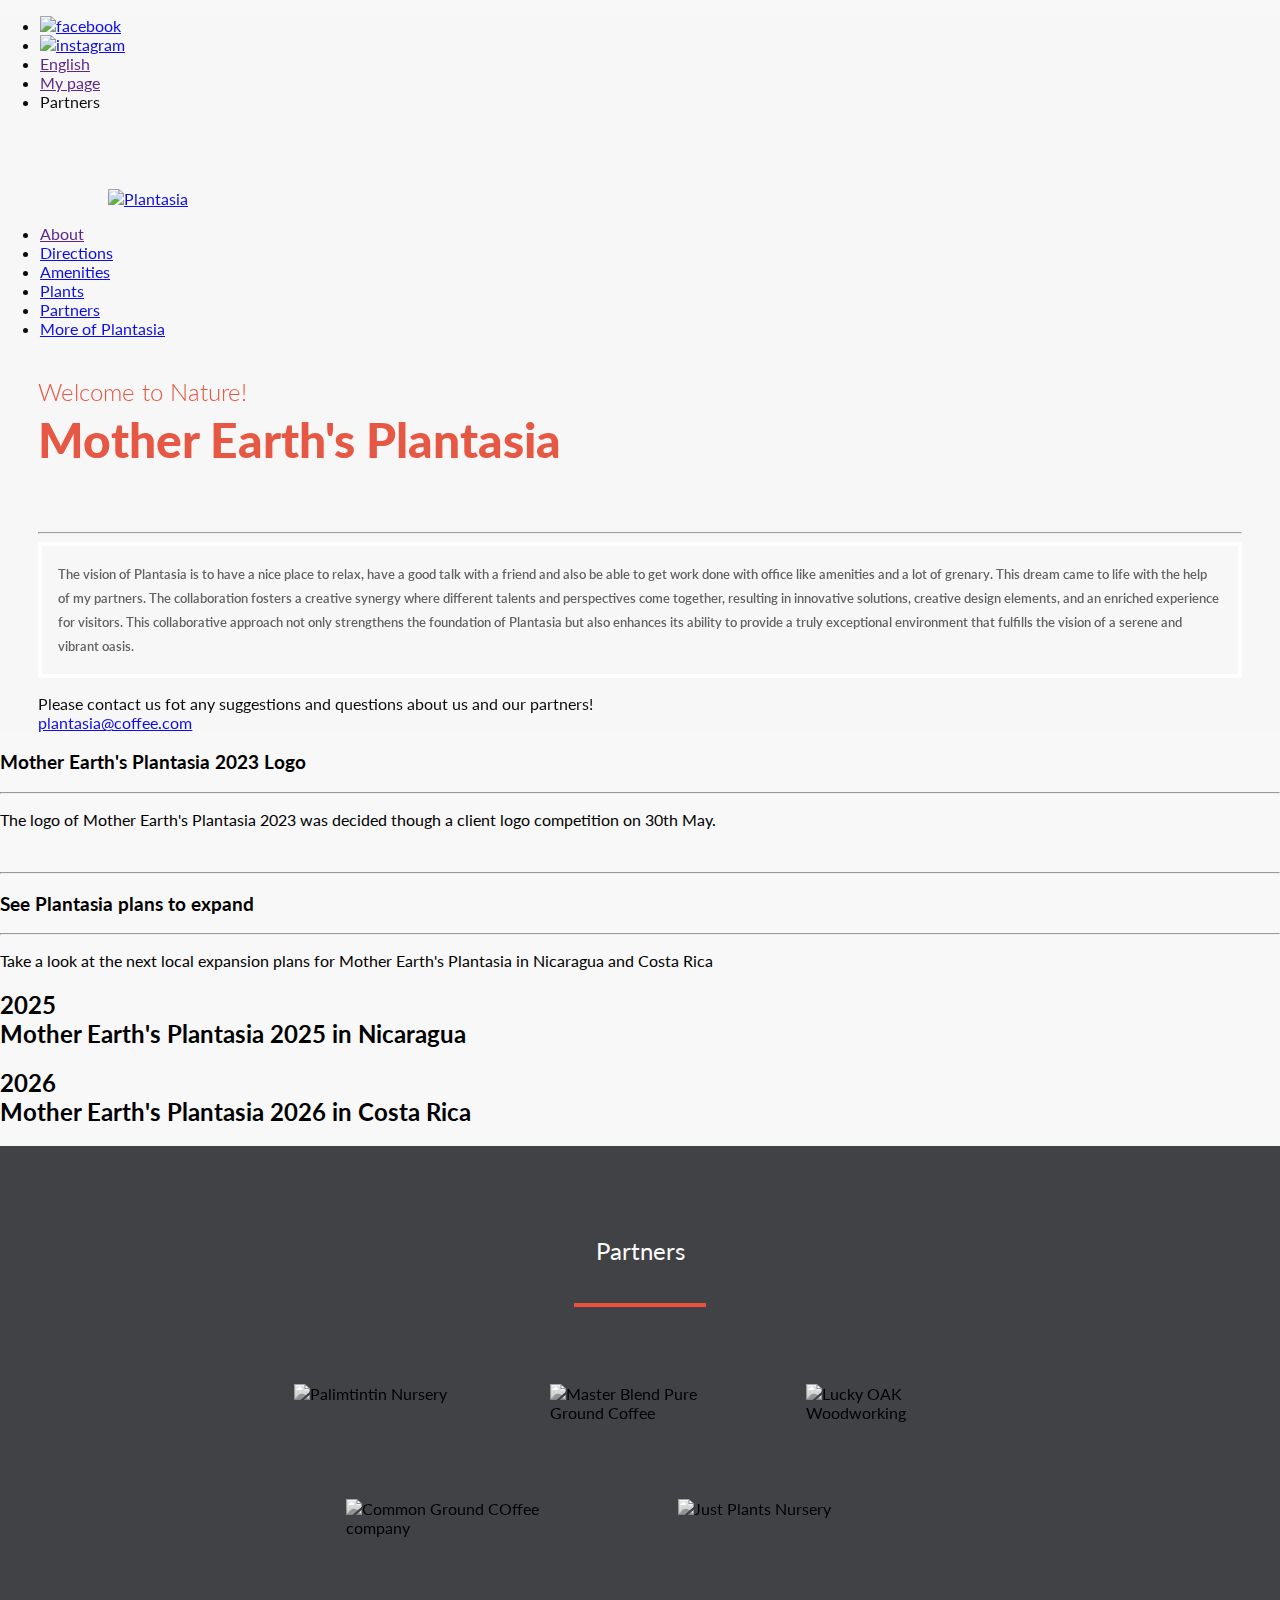
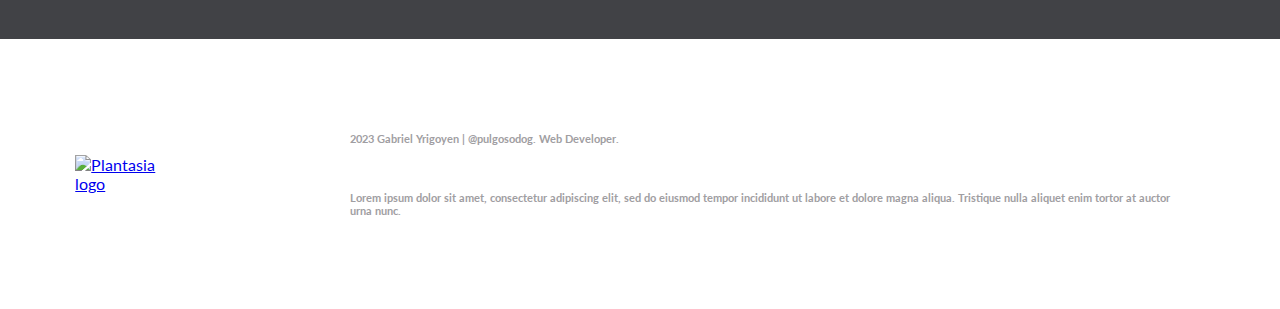
==== html/about.html @ 34fc0af4 "Finish desktop version for index.html" ====
<!DOCTYPE html>
<html lang="en">

<head>
    <meta charset="UTF-8">
    <meta http-equiv="X-UA-Compatible" content="IE=edge">
    <meta name="viewport" content="width=device-width, initial-scale=1.0">
    <link rel="preconnect" href="https://fonts.googleapis.com">
    <link rel="preconnect" href="https://fonts.gstatic.com" crossorigin>
    <link
        href="https://fonts.googleapis.com/css2?family=Lato:ital,wght@0,100;0,300;0,400;0,700;0,900;1,100;1,300;1,400;1,700;1,900&display=swap"
        rel="stylesheet">
    <link rel="stylesheet" href="/about-style.css">
    <title>Mother Earth's Plantasia</title>
</head>

<body>
    <div class="intro-background">
        <header>
            <nav>
                <div class="top">
                    <ul>
                        <li>
                            <a href="https://facebook.com/"><img src="/images/facebook.png" alt="facebook"></a>
                        </li>
                        <li>
                            <a href="https://www.instagram.com/"><img src="/images/instagram.png" alt="instagram"></a>
                        </li>
                        <li>
                            <a href="">English</a>
                        </li>
                        <li>
                            <a href="">My page</a>
                        </li>
                        <li>
                            Partners
                        </li>
                    </ul>
                </div>

                <div class="bottom">
                    <button id="hamburguer-button"></button>
                    <a href="/index.html"><img src="/images/Plantasia-word-logo.png" alt="Plantasia"></a>
                    <ul>
                        <li>
                            <a href="">About</a>
                        </li>
                        <li>
                            <a href="https://goo.gl/maps/cTH3JDJD2aqaHS766">Directions</a>
                        </li>
                        <li>
                            <a href="#amenities">Amenities</a>
                        </li>
                        <li>
                            <a href="#available-plants">Plants</a>
                        </li>
                        <li>
                            <a href="#partners">Partners</a>
                        </li>
                        <li id="about-page">
                            <a href="html/about.html"> More of Plantasia
                            </a>
                        </li>
                    </ul>
                </div>
            </nav>

        </header>
        <section id="intro">
            <div>
                <h1><span>Welcome to Nature!</span><br>
                    Mother Earth's Plantasia</h1>
                <hr>
                <div class="description">
                    <p>
                        The vision of Plantasia is to have a nice place to relax, have a good talk with a friend and
                        also be able to get work done with office like amenities and a lot of grenary. This dream came
                        to life with the help of my partners. <span>The collaboration fosters a creative synergy where
                            different talents and perspectives come together, resulting in innovative solutions,
                            creative design elements, and an enriched experience for visitors. This collaborative
                            approach not only strengthens the foundation of Plantasia but also enhances its ability to
                            provide a truly exceptional environment that fulfills the vision of a serene and vibrant
                            oasis. </span>
                    </p>
                </div>
                <p class="contact">
                    Please contact us fot any suggestions and questions about us and our partners!
                    <br>
                    <a href="mailto:plantasia@coffee.com">plantasia@coffee.com</a>
                </p>
            </div>

        </section>
    </div>
    <section id="logo">
        <h3> Mother Earth's Plantasia 2023 Logo</h3>
        <hr>
        <p>
            The logo of Mother Earth's Plantasia 2023 was decided though a client logo competition on 30th May.
        </p>
        <div>
            <img src="/images/Plantasia-logo-inner-background.png" alt="">
        </div>
    </section>
    <hr id="logo-plans-hr">
    <section id="plans">
        <h3> See Plantasia plans to expand</h3>
        <hr>
        <p class="below">
            Take a look at the next local expansion plans for Mother Earth's Plantasia in Nicaragua and Costa Rica
        </p>
        <div id="country-container">
            <div id="nicaragua">
                <h2>2025
                    <br>
                    <span>Mother Earth's Plantasia 2025 in Nicaragua</span>
                </h2>
            </div>
            <div id="costa-rica">
                <h2>2026
                    <br>
                    <span>Mother Earth's Plantasia 2026 in Costa Rica</span>
                </h2>
            </div>
        </div>
    </section>
    <section id="partners">
        <h3>Partners</h3>
        <hr>
        <div id="partners-container">
            <div class="row">
                <img src="/images/Partner-1.png" alt="Palimtintin Nursery">
                <img src="/images/Partner-2.png" alt="Master Blend Pure Ground Coffee">
                <img src="/images/partner-3.png" alt="Lucky OAK Woodworking">
            </div>
            <div class="row">
                <img src="/images/partner-4.png" alt="Common Ground COffee company">
                <img src="/images/Partner-5.png" alt="Just Plants Nursery">
            </div>
        </div>
    </section>

    <section id="footer">
        <a href="/index.html"><img src="/images/Plantasia-word-logo.png" alt="Plantasia logo"></a>
        <div>
            <p>2023 Gabriel Yrigoyen | @pulgosodog.
                Web Developer.
            </p>
            <p class="bottom">
                Lorem ipsum dolor sit amet, consectetur adipiscing elit, sed do eiusmod tempor incididunt ut labore
                et
                dolore magna aliqua. Tristique nulla aliquet enim tortor at auctor urna nunc.
            </p>
        </div>
    </section>
    <script src="/app.js"></script>
</body>

</html>
---- about-style.css ----
body {
  background-color: #f8f8f8;
  font-family: "Lato", sans-serif;
  margin: 0;
  background-image: url(images/plants-background.jpg);
  background-position: center;
  background-repeat: no-repeat;
  background-size: cover;
}

button {
  background: none;
  color: inherit;
  border: none;
  padding: 0;
  font: inherit;
  cursor: pointer;
  outline: inherit;
}

div.intro-background {
  background-color: #f7f7f7;
  opacity: 0.95;
}
div.intro-background header #hamburguer-button {
  background-image: url(images/menu.png);
  background-position: center;
  background-repeat: no-repeat;
  background-size: cover;
  width: 2.5rem;
  height: 2.5rem;
  margin-left: 5vw;
  margin-top: 3vw;
}
div.intro-background section#intro div {
  margin: 0 3vw;
}
div.intro-background section#intro div h1 {
  margin: 0 0 5vw;
  color: #ee523c;
  font-weight: 900;
  font-size: 3rem;
  mix-blend-mode: multiply;
}
div.intro-background section#intro div h1 span {
  font-size: 1.5rem;
  font-weight: 300;
}
div.intro-background section#intro div div.description {
  margin: 0;
  border: 4px white solid;
  background-color: #f7f7f7;
}
div.intro-background section#intro div div.description p {
  font-size: 0.8rem;
  font-weight: 600;
  color: #5a5a5a;
  margin: 1rem;
  line-height: 1.5rem;
}
div.intro-background section#intro div h2 {
  text-align: center;
  font-size: 1.5rem;
  color: #5a5a5a;
  font-weight: 900;
  padding: 4vw 0 0;
  margin: 0;
}
div.intro-background section#intro div h4 {
  color: #5a5a5a;
  margin: 0;
  text-align: center;
  padding-bottom: 13vw;
}

section#amenities {
  display: flex;
  flex-direction: column;
  align-items: center;
  background-color: #272a31;
  background-image: url(images/cross.png);
  background-size: 8vw;
  background-repeat: repeat;
}
section#amenities h3 {
  font-size: 1.5rem;
  font-weight: 400;
  padding-top: 9vw;
  color: white;
  margin: 0;
}
section#amenities hr {
  border-top: 0;
  border: 0.2vw solid #ee523c;
  width: 10vw;
  margin: 3vw 0 8vw;
}
section#amenities div.card-container {
  display: flex;
  flex-direction: column;
  gap: 2vw;
}
section#amenities div.card-container div.amenities-card {
  width: 92vw;
  background-color: rgba(128, 128, 128, 0.3);
  display: flex;
  justify-content: space-around;
  align-items: center;
  margin: 0 3vw;
}
section#amenities div.card-container div.amenities-card img {
  width: 12%;
  height: 12%;
  padding: 4.5%;
}
section#amenities div.card-container div.amenities-card h4 {
  font-weight: 700;
  width: 20%;
  color: #ee523c;
  padding: 0 2.5%;
}
section#amenities div.card-container div.amenities-card p {
  width: 50%;
  font-size: 0.8rem;
  font-weight: 300;
  color: #fff;
  padding-right: 5%;
}
section#amenities button {
  margin: 10% 0;
  width: 70vw;
  height: 15vw;
  background-color: #ee523c;
  color: white;
}
section#amenities button a {
  color: inherit;
  text-decoration: none;
}

section#available-plants {
  display: flex;
  flex-direction: column;
  align-items: center;
  background-color: white;
  text-align: center;
  padding-bottom: 10vw;
}
section#available-plants h3 {
  font-size: 1.5rem;
  font-weight: 400;
  padding-top: 9vw;
  color: #272a31;
  margin: 0;
}
section#available-plants hr {
  border-top: 0;
  border: 0.2vw solid #ee523c;
  width: 10vw;
  margin: 3vw 0 8vw;
}
section#available-plants div#plant-grid {
  display: grid;
  grid-template-columns: 1fr;
  gap: 5vw;
}
section#available-plants div#plant-grid .plant-card {
  display: flex;
  align-items: top;
  margin: 0 3vw;
  gap: 10%;
}
section#available-plants div#plant-grid .plant-card div.image-corner {
  background-image: url(images/image-corner.png);
  background-position: top left;
  background-size: 70%;
  background-repeat: no-repeat;
  width: 20%;
  height: auto;
}
section#available-plants div#plant-grid .plant-card div.image-corner img {
  padding: 20% 0 0 20%;
  width: 100%;
  border-radius: 1vw;
}
section#available-plants div#plant-grid .plant-card div.plant-card-text {
  margin-top: 1%;
  width: 65%;
  display: flex;
  flex-direction: column;
  align-items: flex-start;
}
section#available-plants div#plant-grid .plant-card div.plant-card-text h4 {
  margin: 0;
  color: #272a31;
}
section#available-plants div#plant-grid .plant-card div.plant-card-text p {
  color: #272a31;
  text-align: left;
  font-size: 0.65rem;
  font-weight: 700;
  margin: 2% 0;
}
section#available-plants div#plant-grid .plant-card div.plant-card-text hr {
  border-top: 0;
  border: 0.2vw solid #e3e3e3;
  width: 5vw;
  margin: 2% 0;
}
section#available-plants div#plant-grid .plant-card div.plant-card-text p.growing {
  color: #ee523c;
}
section#available-plants div#plant-grid .plant-card div.plant-card-text p.growing span {
  font-weight: 900;
}

section#partners {
  display: flex;
  flex-direction: column;
  align-items: center;
  padding-bottom: 5vw;
  background-color: #414246;
}
section#partners h3 {
  font-size: 1.5rem;
  font-weight: 400;
  padding-top: 7vw;
  color: #FCFCFA;
  margin: 0;
}
section#partners hr {
  border-top: 0;
  border: 0.2vw solid #ee523c;
  width: 10vw;
  margin: 3vw 0 3vw;
}
section#partners div#partners-container {
  display: flex;
  flex-direction: column;
}
section#partners div#partners-container div.row {
  display: flex;
  justify-content: center;
}
section#partners div#partners-container div.row img {
  filter: grayscale(100%);
  width: 20vw;
  height: auto;
  padding: 5%;
}

section#footer {
  display: flex;
  justify-content: space-around;
  align-items: center;
  background-color: white;
  padding: 5vw 0;
}
section#footer img {
  width: 40%;
  height: auto;
  padding: 2%;
}
section#footer p {
  padding: 2%;
  font-size: 0.7rem;
  color: #9f9ea2;
  font-weight: 700;
}/*# sourceMappingURL=style.css.map */
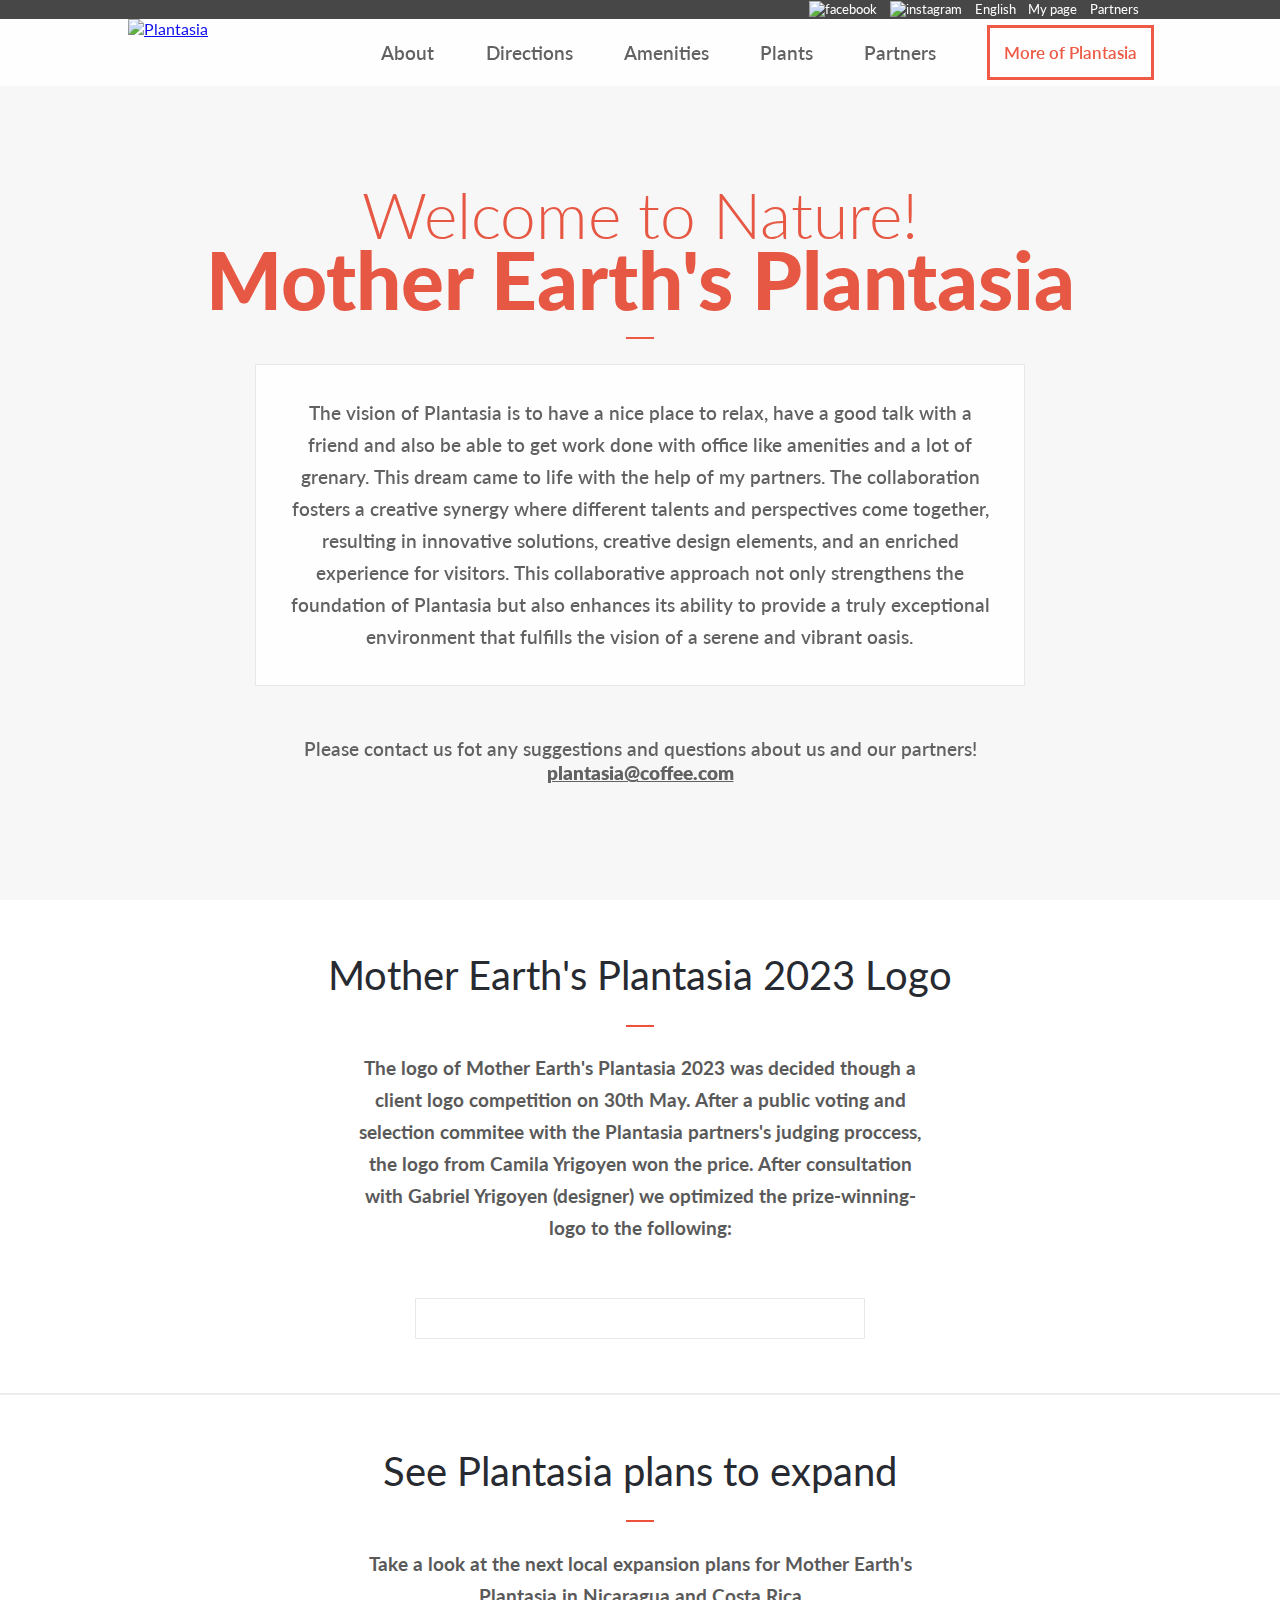
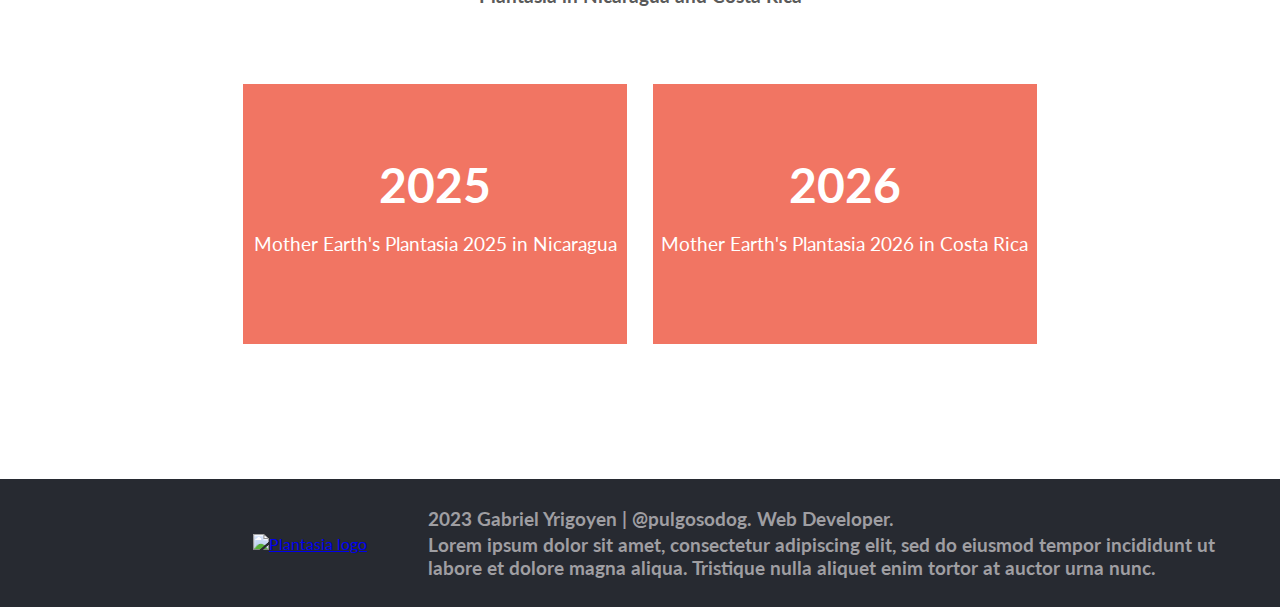
==== commit f6288852: "Finish media queries for desktop in about.html page" ====
--- a/html/about.html
+++ b/html/about.html
@@ -97,6 +97,7 @@
         <hr>
         <p>
             The logo of Mother Earth's Plantasia 2023 was decided though a client logo competition on 30th May.
+        <span>After a public voting and selection commitee with the Plantasia partners's judging proccess, the logo from Camila Yrigoyen won the price. After consultation with Gabriel Yrigoyen (designer) we optimized the prize-winning-logo to the following:</span>
         </p>
         <div>
             <img src="/images/Plantasia-logo-inner-background.png" alt="">
--- a/about-style.css
+++ b/about-style.css
@@ -2,10 +2,6 @@
   background-color: #f8f8f8;
   font-family: "Lato", sans-serif;
   margin: 0;
-  background-image: url(images/plants-background.jpg);
-  background-position: center;
-  background-repeat: no-repeat;
-  background-size: cover;
 }
 
 button {
@@ -20,9 +16,8 @@
 
 div.intro-background {
   background-color: #f7f7f7;
-  opacity: 0.95;
-}
-div.intro-background header #hamburguer-button {
+}
+div.intro-background nav #hamburguer-button {
   background-image: url(images/menu.png);
   background-position: center;
   background-repeat: no-repeat;
@@ -32,6 +27,19 @@
   margin-left: 5vw;
   margin-top: 3vw;
 }
+div.intro-background nav img {
+  visibility: hidden;
+  position: absolute;
+  width: 0;
+  height: 0;
+}
+div.intro-background nav ul {
+  visibility: hidden;
+  position: absolute;
+}
+div.intro-background section#intro {
+  text-align: center;
+}
 div.intro-background section#intro div {
   margin: 0 3vw;
 }
@@ -46,10 +54,16 @@
   font-size: 1.5rem;
   font-weight: 300;
 }
+div.intro-background section#intro div hr {
+  visibility: hidden;
+  position: absolute;
+  height: 0;
+  width: 0;
+}
 div.intro-background section#intro div div.description {
   margin: 0;
-  border: 4px white solid;
-  background-color: #f7f7f7;
+  border: 1px #e8e8e8 solid;
+  background-color: white;
 }
 div.intro-background section#intro div div.description p {
   font-size: 0.8rem;
@@ -58,87 +72,23 @@
   margin: 1rem;
   line-height: 1.5rem;
 }
-div.intro-background section#intro div h2 {
-  text-align: center;
-  font-size: 1.5rem;
+div.intro-background section#intro div div.description p span {
+  font-size: 0;
+}
+div.intro-background section#intro div p.contact {
+  font-size: 0.8rem;
+  font-weight: 600;
   color: #5a5a5a;
-  font-weight: 900;
-  padding: 4vw 0 0;
-  margin: 0;
-}
-div.intro-background section#intro div h4 {
-  color: #5a5a5a;
-  margin: 0;
-  text-align: center;
-  padding-bottom: 13vw;
-}
-
-section#amenities {
-  display: flex;
-  flex-direction: column;
-  align-items: center;
-  background-color: #272a31;
-  background-image: url(images/cross.png);
-  background-size: 8vw;
-  background-repeat: repeat;
-}
-section#amenities h3 {
-  font-size: 1.5rem;
-  font-weight: 400;
-  padding-top: 9vw;
-  color: white;
-  margin: 0;
-}
-section#amenities hr {
-  border-top: 0;
-  border: 0.2vw solid #ee523c;
-  width: 10vw;
-  margin: 3vw 0 8vw;
-}
-section#amenities div.card-container {
-  display: flex;
-  flex-direction: column;
-  gap: 2vw;
-}
-section#amenities div.card-container div.amenities-card {
-  width: 92vw;
-  background-color: rgba(128, 128, 128, 0.3);
-  display: flex;
-  justify-content: space-around;
-  align-items: center;
-  margin: 0 3vw;
-}
-section#amenities div.card-container div.amenities-card img {
-  width: 12%;
-  height: 12%;
-  padding: 4.5%;
-}
-section#amenities div.card-container div.amenities-card h4 {
-  font-weight: 700;
-  width: 20%;
-  color: #ee523c;
-  padding: 0 2.5%;
-}
-section#amenities div.card-container div.amenities-card p {
-  width: 50%;
-  font-size: 0.8rem;
-  font-weight: 300;
-  color: #fff;
-  padding-right: 5%;
-}
-section#amenities button {
-  margin: 10% 0;
-  width: 70vw;
-  height: 15vw;
-  background-color: #ee523c;
-  color: white;
-}
-section#amenities button a {
+  line-height: 1.5rem;
+  margin: 0;
+  padding: 8vw;
+}
+div.intro-background section#intro div p.contact a {
   color: inherit;
-  text-decoration: none;
-}
-
-section#available-plants {
+  font-weight: 800;
+}
+
+section#logo {
   display: flex;
   flex-direction: column;
   align-items: center;
@@ -146,72 +96,102 @@
   text-align: center;
   padding-bottom: 10vw;
 }
-section#available-plants h3 {
-  font-size: 1.5rem;
-  font-weight: 400;
+section#logo h3 {
+  width: 70vw;
+  font-size: 1.3rem;
+  font-weight: 700;
   padding-top: 9vw;
   color: #272a31;
   margin: 0;
 }
-section#available-plants hr {
+section#logo hr {
   border-top: 0;
-  border: 0.2vw solid #ee523c;
-  width: 10vw;
-  margin: 3vw 0 8vw;
-}
-section#available-plants div#plant-grid {
-  display: grid;
-  grid-template-columns: 1fr;
-  gap: 5vw;
-}
-section#available-plants div#plant-grid .plant-card {
-  display: flex;
-  align-items: top;
-  margin: 0 3vw;
-  gap: 10%;
-}
-section#available-plants div#plant-grid .plant-card div.image-corner {
-  background-image: url(images/image-corner.png);
-  background-position: top left;
-  background-size: 70%;
-  background-repeat: no-repeat;
-  width: 20%;
+  border: 0.2vw solid #FFAEA6;
+  width: 5vw;
+  margin: 3vw 0;
+}
+section#logo p {
+  font-size: 0.8rem;
+  font-weight: 700;
+  color: #5a5a5a;
+  line-height: 1.5rem;
+  margin: 0;
+  padding: 0 8vw 8vw;
+}
+section#logo p span {
+  font-size: 0;
+}
+section#logo div {
+  width: 85vw;
+  margin: 0;
+  border: 1px #e8e8e8 solid;
+  background-color: white;
+}
+section#logo div img {
+  width: 35vw;
   height: auto;
 }
-section#available-plants div#plant-grid .plant-card div.image-corner img {
-  padding: 20% 0 0 20%;
-  width: 100%;
-  border-radius: 1vw;
-}
-section#available-plants div#plant-grid .plant-card div.plant-card-text {
-  margin-top: 1%;
-  width: 65%;
+
+hr#logo-plans-hr {
+  margin: 0;
+  border: 1px solid #ececec;
+}
+
+section#plans {
   display: flex;
   flex-direction: column;
-  align-items: flex-start;
-}
-section#available-plants div#plant-grid .plant-card div.plant-card-text h4 {
-  margin: 0;
+  align-items: center;
+  background-color: white;
+  text-align: center;
+  padding-bottom: 10vw;
+}
+section#plans h3 {
+  width: 75vw;
+  font-size: 1.3rem;
+  font-weight: 700;
+  padding-top: 9vw;
   color: #272a31;
-}
-section#available-plants div#plant-grid .plant-card div.plant-card-text p {
-  color: #272a31;
-  text-align: left;
-  font-size: 0.65rem;
+  margin: 0;
+}
+section#plans hr {
+  border-top: 0;
+  border: 0.2vw solid #ffaea6;
+  width: 5vw;
+  margin: 3vw 0;
+}
+section#plans p.below {
+  font-size: 0.8rem;
   font-weight: 700;
-  margin: 2% 0;
-}
-section#available-plants div#plant-grid .plant-card div.plant-card-text hr {
-  border-top: 0;
-  border: 0.2vw solid #e3e3e3;
-  width: 5vw;
-  margin: 2% 0;
-}
-section#available-plants div#plant-grid .plant-card div.plant-card-text p.growing {
-  color: #ee523c;
-}
-section#available-plants div#plant-grid .plant-card div.plant-card-text p.growing span {
-  font-weight: 900;
+  color: #5a5a5a;
+  line-height: 1.5rem;
+  margin: 0;
+  padding: 0 8vw 8vw;
+}
+section#plans div#country-container {
+  display: flex;
+  flex-direction: column;
+  color: white;
+  gap: 3vw;
+}
+section#plans div#country-container h2 {
+  background-color: rgba(238, 82, 60, 0.8);
+  margin: 0;
+  width: 82vw;
+  padding: 15vw 0;
+}
+section#plans div#country-container h2 span {
+  font-size: 0.8rem;
+  font-weight: 400;
+}
+section#plans div#country-container div#nicaragua {
+  background-image: url(/images/Nicaragua.JPG);
+  background-size: cover;
+  background-position: bottom;
+}
+section#plans div#country-container div#costa-rica {
+  background-image: url(/images/Costa\ Rica.JPG);
+  background-size: cover;
+  background-position: center;
 }
 
 section#partners {
@@ -251,19 +231,316 @@
 
 section#footer {
   display: flex;
-  justify-content: space-around;
+  justify-content: center;
   align-items: center;
   background-color: white;
-  padding: 5vw 0;
-}
-section#footer img {
-  width: 40%;
+  padding: 5vw 5vw;
+}
+section#footer a {
+  text-align: center;
+}
+section#footer a img {
+  width: 75%;
   height: auto;
-  padding: 2%;
-}
-section#footer p {
+}
+section#footer div p {
   padding: 2%;
   font-size: 0.7rem;
   color: #9f9ea2;
   font-weight: 700;
-}/*# sourceMappingURL=style.css.map */+  max-width: 34ch;
+}
+section#footer div p.bottom {
+  visibility: hidden;
+  position: absolute;
+  font-size: 0;
+}
+
+@media (min-width: 768px) {
+  div.intro-background {
+    background-color: #f7f7f7;
+    opacity: 0.95;
+    height: 100vh;
+  }
+  div.intro-background header {
+    opacity: 1;
+    background-color: white;
+  }
+  div.intro-background header nav {
+    display: flex;
+    flex-direction: column;
+    justify-content: space-between;
+  }
+  div.intro-background header nav div.top {
+    padding: 0 10.5%;
+    justify-content: flex-end;
+    background-color: #3e3e3e;
+  }
+  div.intro-background header nav div.top ul {
+    visibility: visible;
+    position: static;
+    padding: 0.1vw 0;
+  }
+  div.intro-background header nav div.top ul li {
+    font-size: 0.8rem;
+    font-weight: 400;
+    color: white;
+    margin: 0 0.5vw;
+  }
+  div.intro-background header nav div.top ul li a img {
+    visibility: visible;
+    position: static;
+    height: 1.2rem;
+    width: auto;
+  }
+  div.intro-background header nav div {
+    display: flex;
+    justify-content: space-between;
+    padding: 0 10%;
+  }
+  div.intro-background header nav div #hamburguer-button {
+    visibility: hidden;
+    position: absolute;
+  }
+  div.intro-background header nav div img {
+    visibility: visible;
+    position: static;
+    height: 90%;
+    width: auto;
+  }
+  div.intro-background header nav div ul {
+    visibility: visible;
+    position: static;
+    list-style: none;
+    display: flex;
+    flex-wrap: wrap;
+    align-items: center;
+    justify-content: flex-start;
+    flex-direction: row;
+    margin: 0;
+  }
+  div.intro-background header nav div ul li {
+    font-size: 1.2rem;
+    font-weight: 600;
+    color: #5a5a5a;
+    margin: 0.5vw 2vw;
+  }
+  div.intro-background header nav div ul li a {
+    color: inherit;
+    text-decoration: none;
+  }
+  div.intro-background header nav div ul li#about-page {
+    display: flex;
+    align-items: center;
+  }
+  div.intro-background header nav div ul li#about-page a {
+    padding: 10%;
+    white-space: nowrap;
+    border: 3px solid #ee523c;
+    height: 100%;
+    width: 100%;
+    color: #ee523c;
+    font-size: 90%;
+  }
+  div.intro-background section#intro {
+    display: flex;
+    flex-direction: column;
+    align-items: center;
+  }
+  div.intro-background section#intro div {
+    display: flex;
+    flex-direction: column;
+    align-items: center;
+  }
+  div.intro-background section#intro div h1 {
+    padding-top: 10vh;
+    margin: 0 0 1vw;
+    font-size: 5rem;
+    line-height: 4rem;
+    margin: 0;
+  }
+  div.intro-background section#intro div h1 span {
+    font-size: 4rem;
+    font-weight: 300;
+  }
+  div.intro-background section#intro div hr {
+    visibility: visible;
+    position: static;
+    border-top: 0;
+    border: 1px solid #ee523c;
+    width: 2vw;
+    margin: 2vw 0 2vw;
+  }
+  div.intro-background section#intro div div.description {
+    width: 60vw;
+  }
+  div.intro-background section#intro div div.description p {
+    font-size: 1.2rem;
+    margin: 2rem;
+    line-height: 2rem;
+  }
+  div.intro-background section#intro div div.description p span {
+    font-size: inherit;
+  }
+  div.intro-background section#intro div p.contact {
+    padding: 4vw 0 0;
+    font-size: 1.2rem;
+  }
+  section#logo {
+    padding: 0;
+  }
+  section#logo h3 {
+    font-size: 2.5rem;
+    font-weight: 400;
+    padding-top: 4vw;
+  }
+  section#logo hr {
+    border-top: 0;
+    border: 1px solid #ee523c;
+    width: 2vw;
+    margin: 2vw 0 2vw;
+  }
+  section#logo p {
+    width: 45vw;
+    padding: 0;
+    margin: 0;
+    font-size: 1.2rem;
+    line-height: 2rem;
+  }
+  section#logo p span {
+    font-size: inherit;
+  }
+  section#logo div {
+    margin: 6vh 0;
+    width: 35vw;
+  }
+  section#logo div img {
+    padding: 2vh 0;
+    height: 25vh;
+    width: auto;
+  }
+  section#plans {
+    padding: 0;
+  }
+  section#plans h3 {
+    font-size: 2.5rem;
+    font-weight: 400;
+    padding-top: 4vw;
+  }
+  section#plans hr {
+    visibility: visible;
+    position: static;
+    border-top: 0;
+    border: 1px solid #ee523c;
+    width: 2vw;
+    margin: 2vw 0 2vw;
+  }
+  section#plans p.below {
+    width: 45vw;
+    padding: 0;
+    margin: 0;
+    font-size: 1.2rem;
+    line-height: 2rem;
+  }
+  section#plans div#country-container {
+    padding: 8vh 0 15vh;
+    flex-direction: row;
+    gap: 2vw;
+  }
+  section#plans div#country-container div h2 {
+    font-size: 3rem;
+    width: 30vw;
+    padding: 6vw 0;
+    line-height: 3rem;
+  }
+  section#plans div#country-container div h2 span {
+    font-size: 1.2rem;
+  }
+  section#partners {
+    visibility: hidden;
+    position: static;
+    width: 0;
+    height: 0;
+    font-size: 0;
+    padding: 0;
+    margin: 0;
+  }
+  section#partners h3 {
+    visibility: hidden;
+    position: static;
+    width: 0;
+    height: 0;
+    font-size: 0;
+    padding: 0;
+    margin: 0;
+  }
+  section#partners hr {
+    visibility: hidden;
+    position: static;
+    width: 0;
+    height: 0;
+    font-size: 0;
+    padding: 0;
+    margin: 0;
+  }
+  section#partners div#partners-container {
+    visibility: hidden;
+    position: static;
+    width: 0;
+    height: 0;
+    font-size: 0;
+    padding: 0;
+    margin: 0;
+  }
+  section#partners div#partners-container div.row {
+    visibility: hidden;
+    position: static;
+    width: 0;
+    height: 0;
+    font-size: 0;
+    padding: 0;
+    margin: 0;
+  }
+  section#partners div#partners-container div.row img {
+    visibility: hidden;
+    position: static;
+    width: 0;
+    height: 0;
+    font-size: 0;
+    padding: 0;
+    margin: 0;
+  }
+  section#footer {
+    justify-content: flex-start;
+    padding: 2vw 0;
+    background-color: #272a31;
+  }
+  section#footer a {
+    padding-left: 15vw;
+    width: 40vw;
+    height: auto;
+  }
+  section#footer a img {
+    padding: 0;
+  }
+  section#footer div {
+    display: flex;
+    flex-direction: column;
+    padding-right: 5vw;
+  }
+  section#footer div p {
+    padding: 0;
+    margin: 0.2vh 15vw 0 0;
+    font-size: 1.2rem;
+    color: #9f9ea2;
+    font-weight: 700;
+    max-width: 100%;
+  }
+  section#footer div p.bottom {
+    padding: 0.2vh 0;
+    visibility: visible;
+    position: static;
+    font-size: 1.2rem;
+    width: 100%;
+  }
+}/*# sourceMappingURL=about-style.css.map */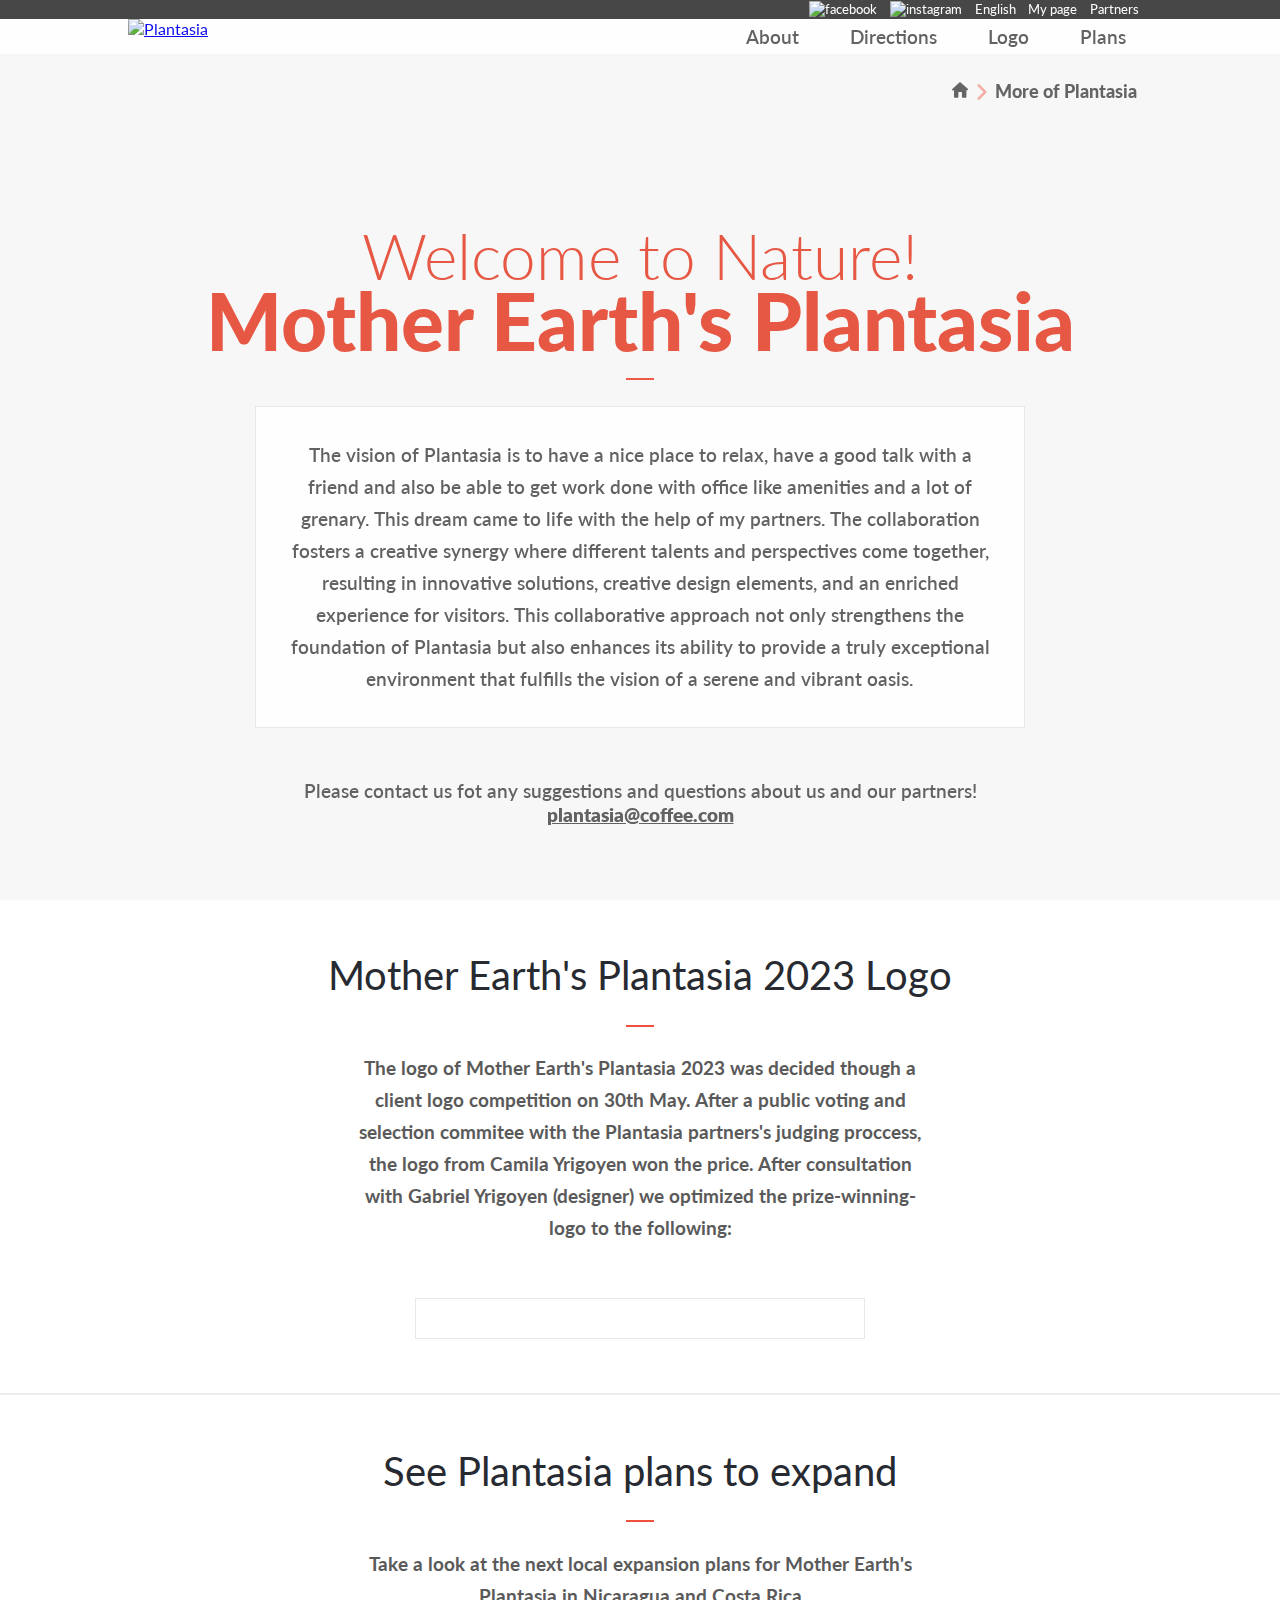
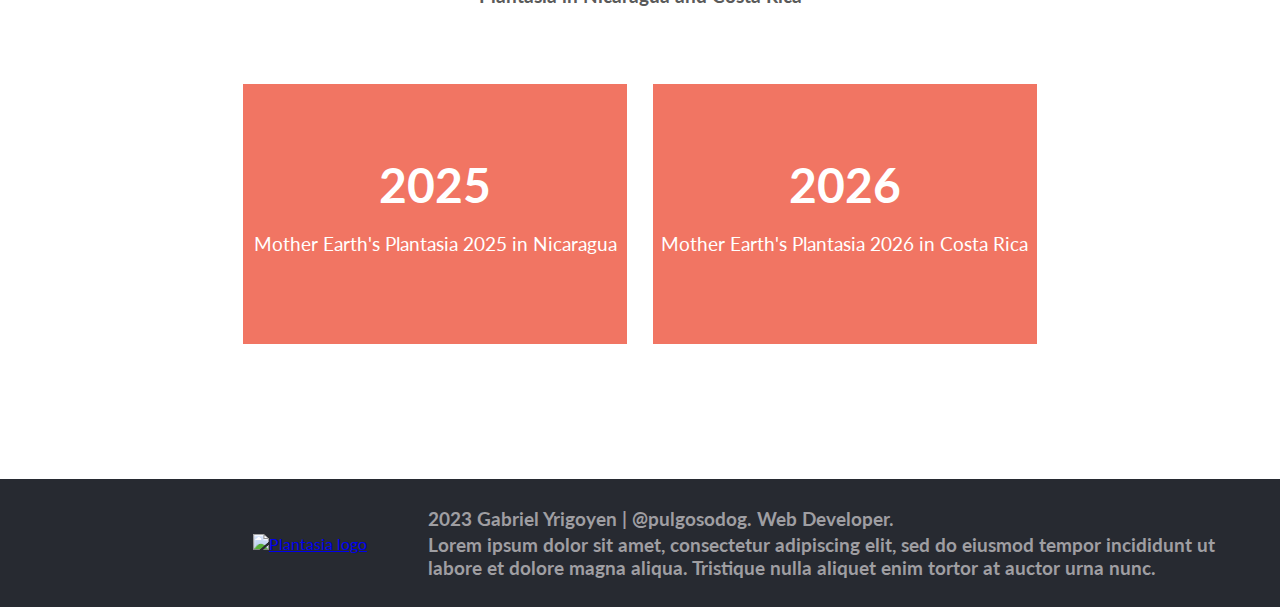
==== commit 7c3e48af: "Added a page guide to the about.html on the intro section" ====
--- a/html/about.html
+++ b/html/about.html
@@ -43,23 +43,16 @@
                     <a href="/index.html"><img src="/images/Plantasia-word-logo.png" alt="Plantasia"></a>
                     <ul>
                         <li>
-                            <a href="">About</a>
+                            <a href="#intro">About</a>
                         </li>
                         <li>
                             <a href="https://goo.gl/maps/cTH3JDJD2aqaHS766">Directions</a>
                         </li>
                         <li>
-                            <a href="#amenities">Amenities</a>
+                            <a href="#logo">Logo</a>
                         </li>
                         <li>
-                            <a href="#available-plants">Plants</a>
-                        </li>
-                        <li>
-                            <a href="#partners">Partners</a>
-                        </li>
-                        <li id="about-page">
-                            <a href="html/about.html"> More of Plantasia
-                            </a>
+                            <a href="#available-plants">Plans</a>
                         </li>
                     </ul>
                 </div>
@@ -67,6 +60,17 @@
 
         </header>
         <section id="intro">
+            <ul>
+                <li>
+                    <a href="/index.html"><img src="/images/house-icon.png" alt="house"></a>
+                </li>
+                <li>
+                    <img src="/images/right-arrow.png" alt="arrow pointing right">
+                </li>
+                <li>
+                    <p>More of Plantasia</p>
+                </li>
+            </ul>
             <div>
                 <h1><span>Welcome to Nature!</span><br>
                     Mother Earth's Plantasia</h1>
@@ -97,7 +101,9 @@
         <hr>
         <p>
             The logo of Mother Earth's Plantasia 2023 was decided though a client logo competition on 30th May.
-        <span>After a public voting and selection commitee with the Plantasia partners's judging proccess, the logo from Camila Yrigoyen won the price. After consultation with Gabriel Yrigoyen (designer) we optimized the prize-winning-logo to the following:</span>
+            <span>After a public voting and selection commitee with the Plantasia partners's judging proccess, the logo
+                from Camila Yrigoyen won the price. After consultation with Gabriel Yrigoyen (designer) we optimized the
+                prize-winning-logo to the following:</span>
         </p>
         <div>
             <img src="/images/Plantasia-logo-inner-background.png" alt="">
--- a/about-style.css
+++ b/about-style.css
@@ -347,6 +347,33 @@
     flex-direction: column;
     align-items: center;
   }
+  div.intro-background section#intro ul {
+    align-self: end;
+    display: flex;
+    flex-direction: row;
+    justify-content: flex-end;
+    align-items: center;
+    list-style: none;
+    padding: 0.1vw 11vw 0 0;
+  }
+  div.intro-background section#intro ul li {
+    display: flex;
+    flex-direction: row;
+    justify-content: flex-end;
+    margin: 5% 0.2vw;
+  }
+  div.intro-background section#intro ul li img {
+    height: 1rem;
+    width: auto;
+  }
+  div.intro-background section#intro ul li p {
+    margin: 0;
+    padding: 0;
+    font-size: 1.1rem;
+    font-weight: 900;
+    color: #5d5d5d;
+    white-space: nowrap;
+  }
   div.intro-background section#intro div {
     display: flex;
     flex-direction: column;
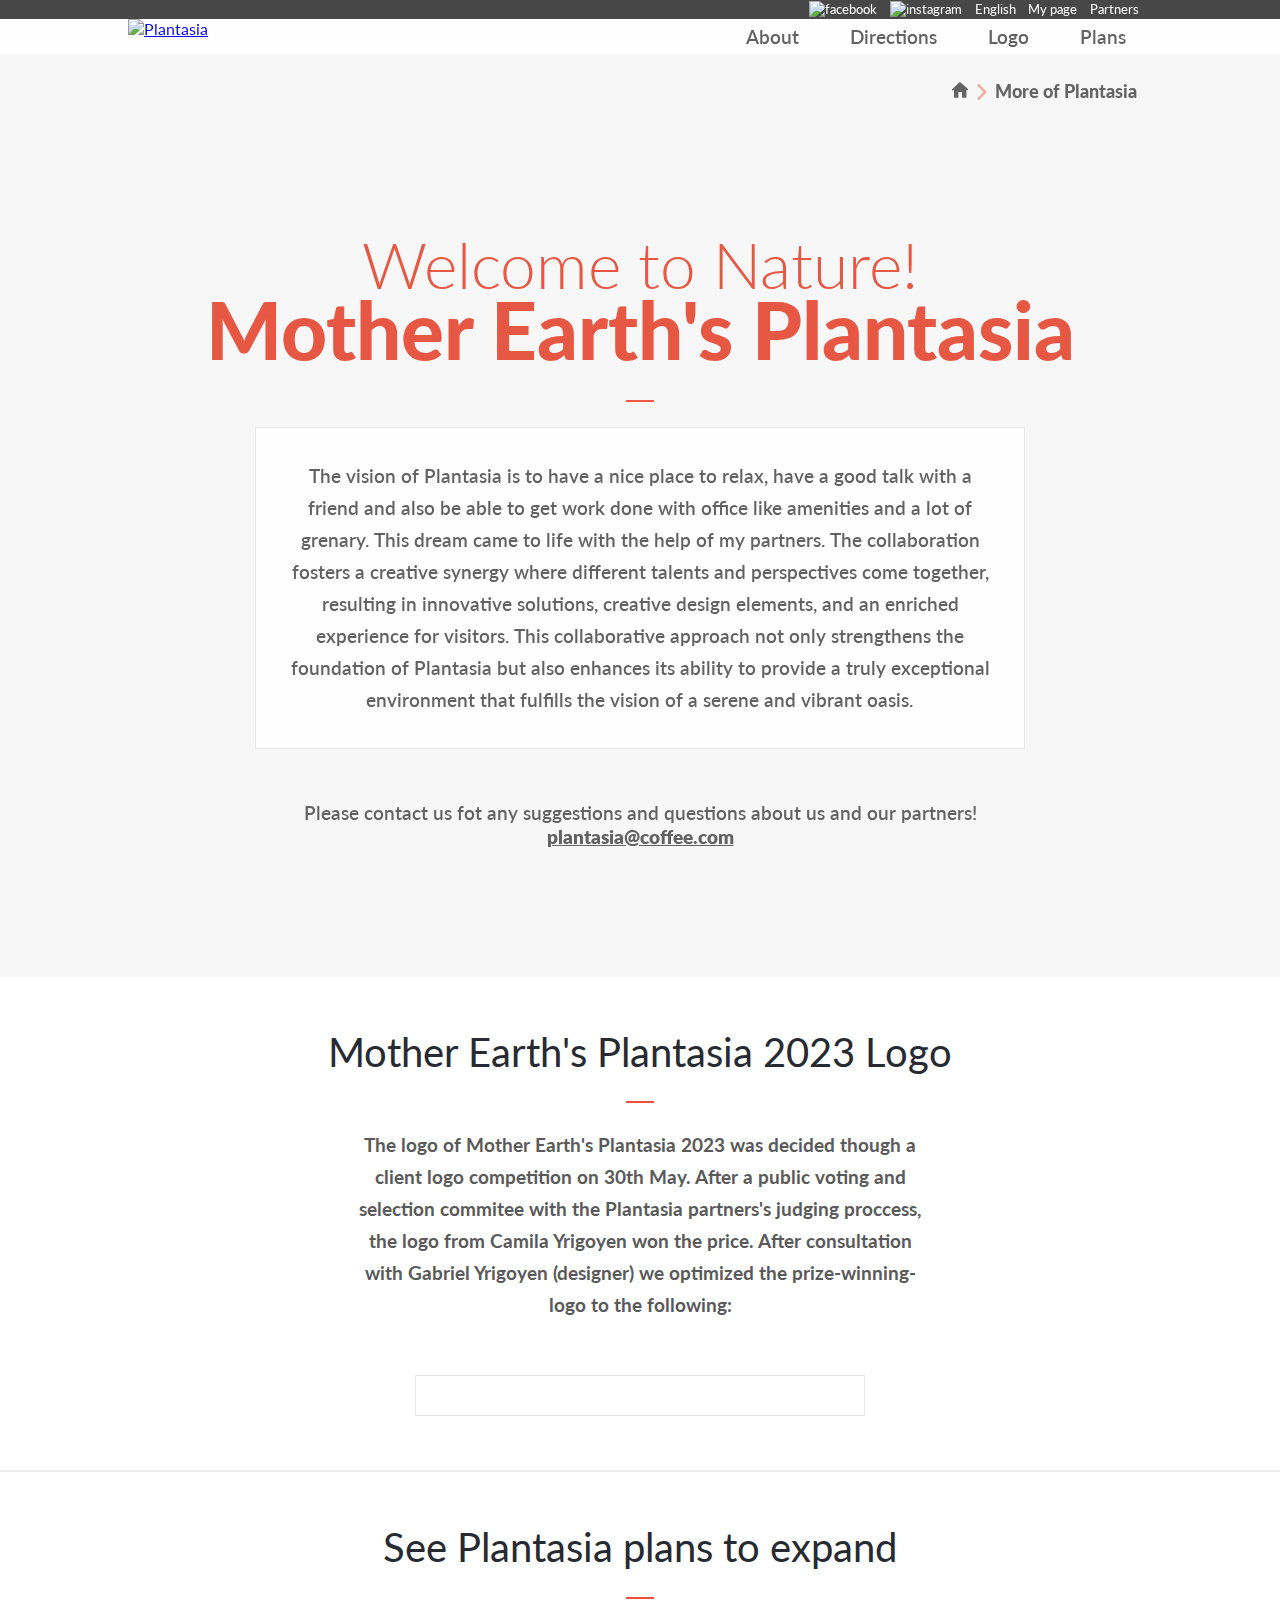
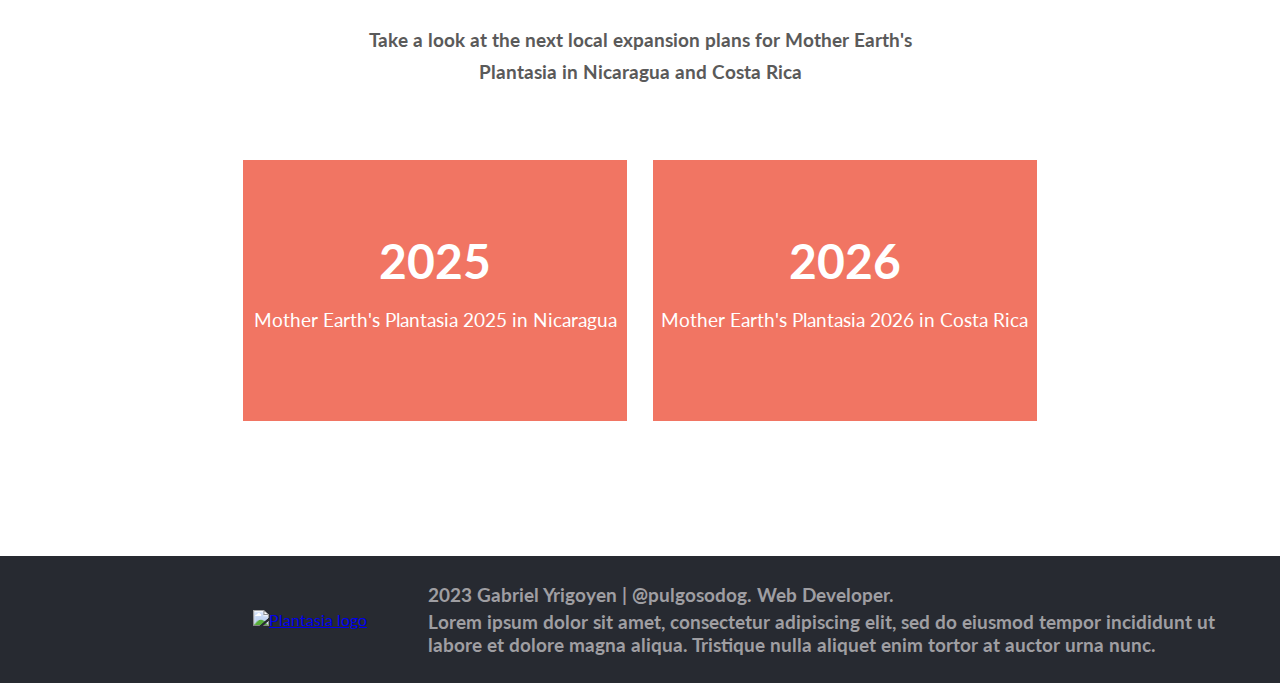
==== commit bbfdeddf: "Update about.html" ====
--- a/html/about.html
+++ b/html/about.html
@@ -10,11 +10,34 @@
     <link
         href="https://fonts.googleapis.com/css2?family=Lato:ital,wght@0,100;0,300;0,400;0,700;0,900;1,100;1,300;1,400;1,700;1,900&display=swap"
         rel="stylesheet">
-    <link rel="stylesheet" href="/about-style.css">
+    <link rel="stylesheet" href="../about-style.css">
     <title>Mother Earth's Plantasia</title>
 </head>
 
 <body>
+    <div id="menu-background" class="">
+        <button id="quit">
+        </button>
+        <ul id="menu-items" class="">
+            <li>
+                <a href="index.html"><img src="/images/Plantasia-logo-inner-background.png" alt="Plantasia logo word"></a>
+            </li>
+            <li>
+                <a href="#intro">ABOUT</a>
+            </li>
+            <li>
+                <a href="https://goo.gl/maps/cTH3JDJD2aqaHS766">DIRECTIONS</a>
+            </li>
+            <li>
+                <a href="#logo">LOGO</a>
+            </li>
+            <li>
+                <a href="#plans">PLANS</a>
+            </li>
+            <li>
+                <a href="#partners">PARTNERS</a>
+            </li>
+    </div>
     <div class="intro-background">
         <header>
             <nav>
@@ -163,4 +186,4 @@
     <script src="/app.js"></script>
 </body>
 
-</html>+</html>
--- a/about-style.css
+++ b/about-style.css
@@ -14,9 +14,83 @@
   outline: inherit;
 }
 
+button#quit {
+  background-image: url("/images/quit-icon.png");
+  position: absolute;
+  background-size: cover;
+  background-position: center center;
+  top: 16.27vw;
+  right: 9.87vw;
+  height: 3.73vw;
+  width: 4vw;
+  z-index: 1;
+}
+
+div#menu-background {
+  display: none;
+}
+
+ul#menu-items {
+  padding: 0;
+  visibility: visible;
+  position: fixed;
+  top: 2vw;
+  left: 0;
+  right: 0;
+  list-style: none;
+  display: flex;
+  flex-direction: column;
+  align-items: center;
+  gap: 10vw;
+}
+
+ul#menu-items li {
+  display: flex;
+  justify-content: center;
+  width: 80vw;
+}
+
+div.intro-background nav img {
+  visibility: hidden;
+  position: absolute;
+  width: 0;
+  height: 0;
+}
+
+ul#menu-items li img {
+  height: 30vw;
+}
+
+section#footer a {
+  text-align: center;
+}
+
+ul#menu-items li a {
+  white-space: nowrap;
+  font-weight: 600;
+  font-size: 8.53vw;
+  line-height: 11.73vw;
+  color: white;
+  text-decoration: none;
+}
+
+div#menu-background.active {
+  display: block;
+  height: 100vh;
+  width: 100vw;
+  position: fixed;
+  top: 0;
+  left: 0;
+  background-color: rgba(219, 80, 55, 0.8);
+  -webkit-backdrop-filter: blur(10px);
+  backdrop-filter: blur(10px);
+  z-index: 1;
+}
+
 div.intro-background {
   background-color: #f7f7f7;
 }
+
 div.intro-background nav #hamburguer-button {
   background-image: url(images/menu.png);
   background-position: center;
@@ -27,22 +101,32 @@
   margin-left: 5vw;
   margin-top: 3vw;
 }
-div.intro-background nav img {
-  visibility: hidden;
-  position: absolute;
-  width: 0;
-  height: 0;
-}
+
 div.intro-background nav ul {
   visibility: hidden;
   position: absolute;
 }
+
 div.intro-background section#intro {
   text-align: center;
 }
+
+div.intro-background section#intro ul {
+  visibility: hidden;
+  position: absolute;
+}
+
+section#logo div {
+  width: 85vw;
+  margin: 0;
+  border: 1px #e8e8e8 solid;
+  background-color: white;
+}
+
 div.intro-background section#intro div {
   margin: 0 3vw;
 }
+
 div.intro-background section#intro div h1 {
   margin: 0 0 5vw;
   color: #ee523c;
@@ -50,21 +134,67 @@
   font-size: 3rem;
   mix-blend-mode: multiply;
 }
+
+section#logo p span {
+  font-size: 0;
+}
+
 div.intro-background section#intro div h1 span {
   font-size: 1.5rem;
   font-weight: 300;
 }
+
+section#logo hr {
+  border-top: 0;
+  border: 0.2vw solid #ffaaa6;
+  width: 5vw;
+  margin: 3vw 0;
+}
+
+section#plans hr {
+  border-top: 0;
+  border: 0.2vw solid #ffaea6;
+  width: 5vw;
+  margin: 3vw 0;
+}
+
+section#partners hr {
+  border-top: 0;
+  border: 0.2vw solid #ee523c;
+  width: 10vw;
+  margin: 3vw 0 3vw;
+}
+
 div.intro-background section#intro div hr {
   visibility: hidden;
   position: absolute;
   height: 0;
   width: 0;
 }
+
 div.intro-background section#intro div div.description {
   margin: 0;
   border: 1px #e8e8e8 solid;
   background-color: white;
 }
+
+section#logo p {
+  font-size: 0.8rem;
+  font-weight: 700;
+  color: #5a5a5a;
+  line-height: 1.5rem;
+  margin: 0;
+  padding: 0 8vw 8vw;
+}
+
+section#footer div p {
+  padding: 2%;
+  font-size: 0.7rem;
+  color: #9f9ea2;
+  font-weight: 700;
+  max-width: 34ch;
+}
+
 div.intro-background section#intro div div.description p {
   font-size: 0.8rem;
   font-weight: 600;
@@ -72,9 +202,11 @@
   margin: 1rem;
   line-height: 1.5rem;
 }
+
 div.intro-background section#intro div div.description p span {
   font-size: 0;
 }
+
 div.intro-background section#intro div p.contact {
   font-size: 0.8rem;
   font-weight: 600;
@@ -83,6 +215,7 @@
   margin: 0;
   padding: 8vw;
 }
+
 div.intro-background section#intro div p.contact a {
   color: inherit;
   font-weight: 800;
@@ -96,6 +229,7 @@
   text-align: center;
   padding-bottom: 10vw;
 }
+
 section#logo h3 {
   width: 70vw;
   font-size: 1.3rem;
@@ -104,29 +238,7 @@
   color: #272a31;
   margin: 0;
 }
-section#logo hr {
-  border-top: 0;
-  border: 0.2vw solid #FFAEA6;
-  width: 5vw;
-  margin: 3vw 0;
-}
-section#logo p {
-  font-size: 0.8rem;
-  font-weight: 700;
-  color: #5a5a5a;
-  line-height: 1.5rem;
-  margin: 0;
-  padding: 0 8vw 8vw;
-}
-section#logo p span {
-  font-size: 0;
-}
-section#logo div {
-  width: 85vw;
-  margin: 0;
-  border: 1px #e8e8e8 solid;
-  background-color: white;
-}
+
 section#logo div img {
   width: 35vw;
   height: auto;
@@ -145,6 +257,7 @@
   text-align: center;
   padding-bottom: 10vw;
 }
+
 section#plans h3 {
   width: 75vw;
   font-size: 1.3rem;
@@ -153,12 +266,7 @@
   color: #272a31;
   margin: 0;
 }
-section#plans hr {
-  border-top: 0;
-  border: 0.2vw solid #ffaea6;
-  width: 5vw;
-  margin: 3vw 0;
-}
+
 section#plans p.below {
   font-size: 0.8rem;
   font-weight: 700;
@@ -167,27 +275,32 @@
   margin: 0;
   padding: 0 8vw 8vw;
 }
+
 section#plans div#country-container {
   display: flex;
   flex-direction: column;
   color: white;
   gap: 3vw;
 }
+
 section#plans div#country-container h2 {
   background-color: rgba(238, 82, 60, 0.8);
   margin: 0;
   width: 82vw;
   padding: 15vw 0;
 }
+
 section#plans div#country-container h2 span {
   font-size: 0.8rem;
   font-weight: 400;
 }
+
 section#plans div#country-container div#nicaragua {
   background-image: url(/images/Nicaragua.JPG);
   background-size: cover;
   background-position: bottom;
 }
+
 section#plans div#country-container div#costa-rica {
   background-image: url(/images/Costa\ Rica.JPG);
   background-size: cover;
@@ -201,27 +314,30 @@
   padding-bottom: 5vw;
   background-color: #414246;
 }
+
 section#partners h3 {
   font-size: 1.5rem;
   font-weight: 400;
   padding-top: 7vw;
-  color: #FCFCFA;
-  margin: 0;
-}
-section#partners hr {
-  border-top: 0;
-  border: 0.2vw solid #ee523c;
-  width: 10vw;
-  margin: 3vw 0 3vw;
-}
+  color: #fcfcfa;
+  margin: 0;
+}
+
 section#partners div#partners-container {
   display: flex;
   flex-direction: column;
 }
+
 section#partners div#partners-container div.row {
   display: flex;
   justify-content: center;
 }
+
+section#footer a img {
+  width: 75%;
+  height: auto;
+}
+
 section#partners div#partners-container div.row img {
   filter: grayscale(100%);
   width: 20vw;
@@ -236,20 +352,7 @@
   background-color: white;
   padding: 5vw 5vw;
 }
-section#footer a {
-  text-align: center;
-}
-section#footer a img {
-  width: 75%;
-  height: auto;
-}
-section#footer div p {
-  padding: 2%;
-  font-size: 0.7rem;
-  color: #9f9ea2;
-  font-weight: 700;
-  max-width: 34ch;
-}
+
 section#footer div p.bottom {
   visibility: hidden;
   position: absolute;
@@ -257,82 +360,106 @@
 }
 
 @media (min-width: 768px) {
+  body {
+    display: flex;
+    flex-direction: column;
+  }
+
   div.intro-background {
     background-color: #f7f7f7;
     opacity: 0.95;
-    height: 100vh;
-  }
+  }
+
   div.intro-background header {
     opacity: 1;
     background-color: white;
   }
+
   div.intro-background header nav {
     display: flex;
     flex-direction: column;
     justify-content: space-between;
   }
+
   div.intro-background header nav div.top {
     padding: 0 10.5%;
     justify-content: flex-end;
     background-color: #3e3e3e;
   }
+
+  div.intro-background header nav div ul {
+    visibility: visible;
+    position: static;
+    list-style: none;
+    display: flex;
+    flex-wrap: wrap;
+    align-items: center;
+    justify-content: flex-start;
+    flex-direction: row;
+    margin: 0;
+  }
+
   div.intro-background header nav div.top ul {
     visibility: visible;
     position: static;
     padding: 0.1vw 0;
   }
+
+  div.intro-background header nav div ul li {
+    font-size: 1.2rem;
+    font-weight: 600;
+    color: #5a5a5a;
+    margin: 0.5vw 2vw;
+  }
+
   div.intro-background header nav div.top ul li {
     font-size: 0.8rem;
     font-weight: 400;
     color: white;
     margin: 0 0.5vw;
   }
+
+  div.intro-background header nav div img {
+    visibility: visible;
+    position: static;
+    height: 90%;
+    width: auto;
+  }
+
   div.intro-background header nav div.top ul li a img {
     visibility: visible;
     position: static;
     height: 1.2rem;
     width: auto;
   }
+
   div.intro-background header nav div {
     display: flex;
     justify-content: space-between;
     padding: 0 10%;
   }
+
   div.intro-background header nav div #hamburguer-button {
     visibility: hidden;
     position: absolute;
   }
-  div.intro-background header nav div img {
-    visibility: visible;
-    position: static;
-    height: 90%;
-    width: auto;
-  }
-  div.intro-background header nav div ul {
-    visibility: visible;
-    position: static;
-    list-style: none;
-    display: flex;
-    flex-wrap: wrap;
-    align-items: center;
-    justify-content: flex-start;
-    flex-direction: row;
-    margin: 0;
-  }
-  div.intro-background header nav div ul li {
-    font-size: 1.2rem;
-    font-weight: 600;
-    color: #5a5a5a;
-    margin: 0.5vw 2vw;
-  }
+
   div.intro-background header nav div ul li a {
     color: inherit;
     text-decoration: none;
   }
+
   div.intro-background header nav div ul li#about-page {
     display: flex;
     align-items: center;
   }
+
+  section#footer a {
+    padding-left: 15vw;
+    width: 40vw;
+    height: auto;
+  }
+
   div.intro-background header nav div ul li#about-page a {
     padding: 10%;
     white-space: nowrap;
@@ -342,12 +469,16 @@
     color: #ee523c;
     font-size: 90%;
   }
+
   div.intro-background section#intro {
     display: flex;
     flex-direction: column;
     align-items: center;
   }
+
   div.intro-background section#intro ul {
+    visibility: visible;
+    position: static;
     align-self: end;
     display: flex;
     flex-direction: row;
@@ -356,16 +487,46 @@
     list-style: none;
     padding: 0.1vw 11vw 0 0;
   }
+
   div.intro-background section#intro ul li {
     display: flex;
     flex-direction: row;
     justify-content: flex-end;
     margin: 5% 0.2vw;
   }
+
+  section#logo div img {
+    padding: 2vh 0;
+    height: 25vh;
+    width: auto;
+  }
+
+  section#footer a img {
+    padding: 0;
+  }
+
   div.intro-background section#intro ul li img {
     height: 1rem;
     width: auto;
   }
+
+  section#logo p {
+    width: 45vw;
+    padding: 0;
+    margin: 0;
+    font-size: 1.2rem;
+    line-height: 2rem;
+  }
+
+  section#footer div p {
+    padding: 0;
+    margin: 0.2vh 15vw 0 0;
+    font-size: 1.2rem;
+    color: #9f9ea2;
+    font-weight: 700;
+    max-width: 100%;
+  }
+
   div.intro-background section#intro ul li p {
     margin: 0;
     padding: 0;
@@ -374,94 +535,114 @@
     color: #5d5d5d;
     white-space: nowrap;
   }
+
+  section#logo div {
+    margin: 6vh 0;
+    width: 35vw;
+  }
+
+  section#footer div {
+    display: flex;
+    flex-direction: column;
+    padding-right: 5vw;
+  }
+
   div.intro-background section#intro div {
     display: flex;
     flex-direction: column;
     align-items: center;
   }
+
   div.intro-background section#intro div h1 {
-    padding-top: 10vh;
+    padding-top: 11vh;
     margin: 0 0 1vw;
     font-size: 5rem;
     line-height: 4rem;
-    margin: 0;
-  }
+  }
+
+  section#logo p span {
+    font-size: inherit;
+  }
+
   div.intro-background section#intro div h1 span {
     font-size: 4rem;
     font-weight: 300;
   }
-  div.intro-background section#intro div hr {
-    visibility: visible;
-    position: static;
-    border-top: 0;
-    border: 1px solid #ee523c;
-    width: 2vw;
-    margin: 2vw 0 2vw;
-  }
-  div.intro-background section#intro div div.description {
-    width: 60vw;
-  }
-  div.intro-background section#intro div div.description p {
-    font-size: 1.2rem;
-    margin: 2rem;
-    line-height: 2rem;
-  }
-  div.intro-background section#intro div div.description p span {
-    font-size: inherit;
-  }
-  div.intro-background section#intro div p.contact {
-    padding: 4vw 0 0;
-    font-size: 1.2rem;
-  }
-  section#logo {
-    padding: 0;
-  }
-  section#logo h3 {
-    font-size: 2.5rem;
-    font-weight: 400;
-    padding-top: 4vw;
-  }
+
   section#logo hr {
     border-top: 0;
     border: 1px solid #ee523c;
     width: 2vw;
     margin: 2vw 0 2vw;
   }
-  section#logo p {
-    width: 45vw;
-    padding: 0;
-    margin: 0;
+
+  section#plans hr {
+    visibility: visible;
+    position: static;
+    border-top: 0;
+    border: 1px solid #ee523c;
+    width: 2vw;
+    margin: 2vw 0 2vw;
+  }
+
+  section#partners hr {
+    visibility: hidden;
+    position: static;
+    width: 0;
+    height: 0;
+    font-size: 0;
+    padding: 0;
+    margin: 0;
+  }
+
+  div.intro-background section#intro div hr {
+    visibility: visible;
+    position: static;
+    border-top: 0;
+    border: 1px solid #ee523c;
+    width: 2vw;
+    margin: 2vw 0 2vw;
+  }
+
+  div.intro-background section#intro div div.description {
+    width: 60vw;
+  }
+
+  div.intro-background section#intro div div.description p {
     font-size: 1.2rem;
+    margin: 2rem;
     line-height: 2rem;
   }
-  section#logo p span {
+
+  div.intro-background section#intro div div.description p span {
     font-size: inherit;
   }
-  section#logo div {
-    margin: 6vh 0;
-    width: 35vw;
-  }
-  section#logo div img {
-    padding: 2vh 0;
-    height: 25vh;
-    width: auto;
-  }
+
+  div.intro-background section#intro div p.contact {
+    padding: 4vw 0 10vw;
+    font-size: 1.2rem;
+  }
+
+  section#logo {
+    padding: 0;
+  }
+
+  section#logo h3 {
+    font-size: 2.5rem;
+    font-weight: 400;
+    padding-top: 4vw;
+  }
+
   section#plans {
     padding: 0;
   }
+
   section#plans h3 {
     font-size: 2.5rem;
     font-weight: 400;
     padding-top: 4vw;
   }
-  section#plans hr {
-    visibility: visible;
-    position: static;
-    border-top: 0;
-    border: 1px solid #ee523c;
-    width: 2vw;
-    margin: 2vw 0 2vw;
-  }
+
   section#plans p.below {
     width: 45vw;
     padding: 0;
@@ -469,20 +650,24 @@
     font-size: 1.2rem;
     line-height: 2rem;
   }
+
   section#plans div#country-container {
     padding: 8vh 0 15vh;
     flex-direction: row;
     gap: 2vw;
   }
+
   section#plans div#country-container div h2 {
     font-size: 3rem;
     width: 30vw;
     padding: 6vw 0;
     line-height: 3rem;
   }
+
   section#plans div#country-container div h2 span {
     font-size: 1.2rem;
   }
+
   section#partners {
     visibility: hidden;
     position: static;
@@ -492,6 +677,7 @@
     padding: 0;
     margin: 0;
   }
+
   section#partners h3 {
     visibility: hidden;
     position: static;
@@ -501,7 +687,8 @@
     padding: 0;
     margin: 0;
   }
-  section#partners hr {
+
+  section#partners div#partners-container {
     visibility: hidden;
     position: static;
     width: 0;
@@ -510,7 +697,8 @@
     padding: 0;
     margin: 0;
   }
-  section#partners div#partners-container {
+
+  section#partners div#partners-container div.row {
     visibility: hidden;
     position: static;
     width: 0;
@@ -519,7 +707,8 @@
     padding: 0;
     margin: 0;
   }
-  section#partners div#partners-container div.row {
+
+  section#partners div#partners-container div.row img {
     visibility: hidden;
     position: static;
     width: 0;
@@ -528,41 +717,13 @@
     padding: 0;
     margin: 0;
   }
-  section#partners div#partners-container div.row img {
-    visibility: hidden;
-    position: static;
-    width: 0;
-    height: 0;
-    font-size: 0;
-    padding: 0;
-    margin: 0;
-  }
+
   section#footer {
     justify-content: flex-start;
     padding: 2vw 0;
     background-color: #272a31;
   }
-  section#footer a {
-    padding-left: 15vw;
-    width: 40vw;
-    height: auto;
-  }
-  section#footer a img {
-    padding: 0;
-  }
-  section#footer div {
-    display: flex;
-    flex-direction: column;
-    padding-right: 5vw;
-  }
-  section#footer div p {
-    padding: 0;
-    margin: 0.2vh 15vw 0 0;
-    font-size: 1.2rem;
-    color: #9f9ea2;
-    font-weight: 700;
-    max-width: 100%;
-  }
+
   section#footer div p.bottom {
     padding: 0.2vh 0;
     visibility: visible;
@@ -570,4 +731,6 @@
     font-size: 1.2rem;
     width: 100%;
   }
-}/*# sourceMappingURL=about-style.css.map */+}
+
+/*# sourceMappingURL=about-style.css.map */
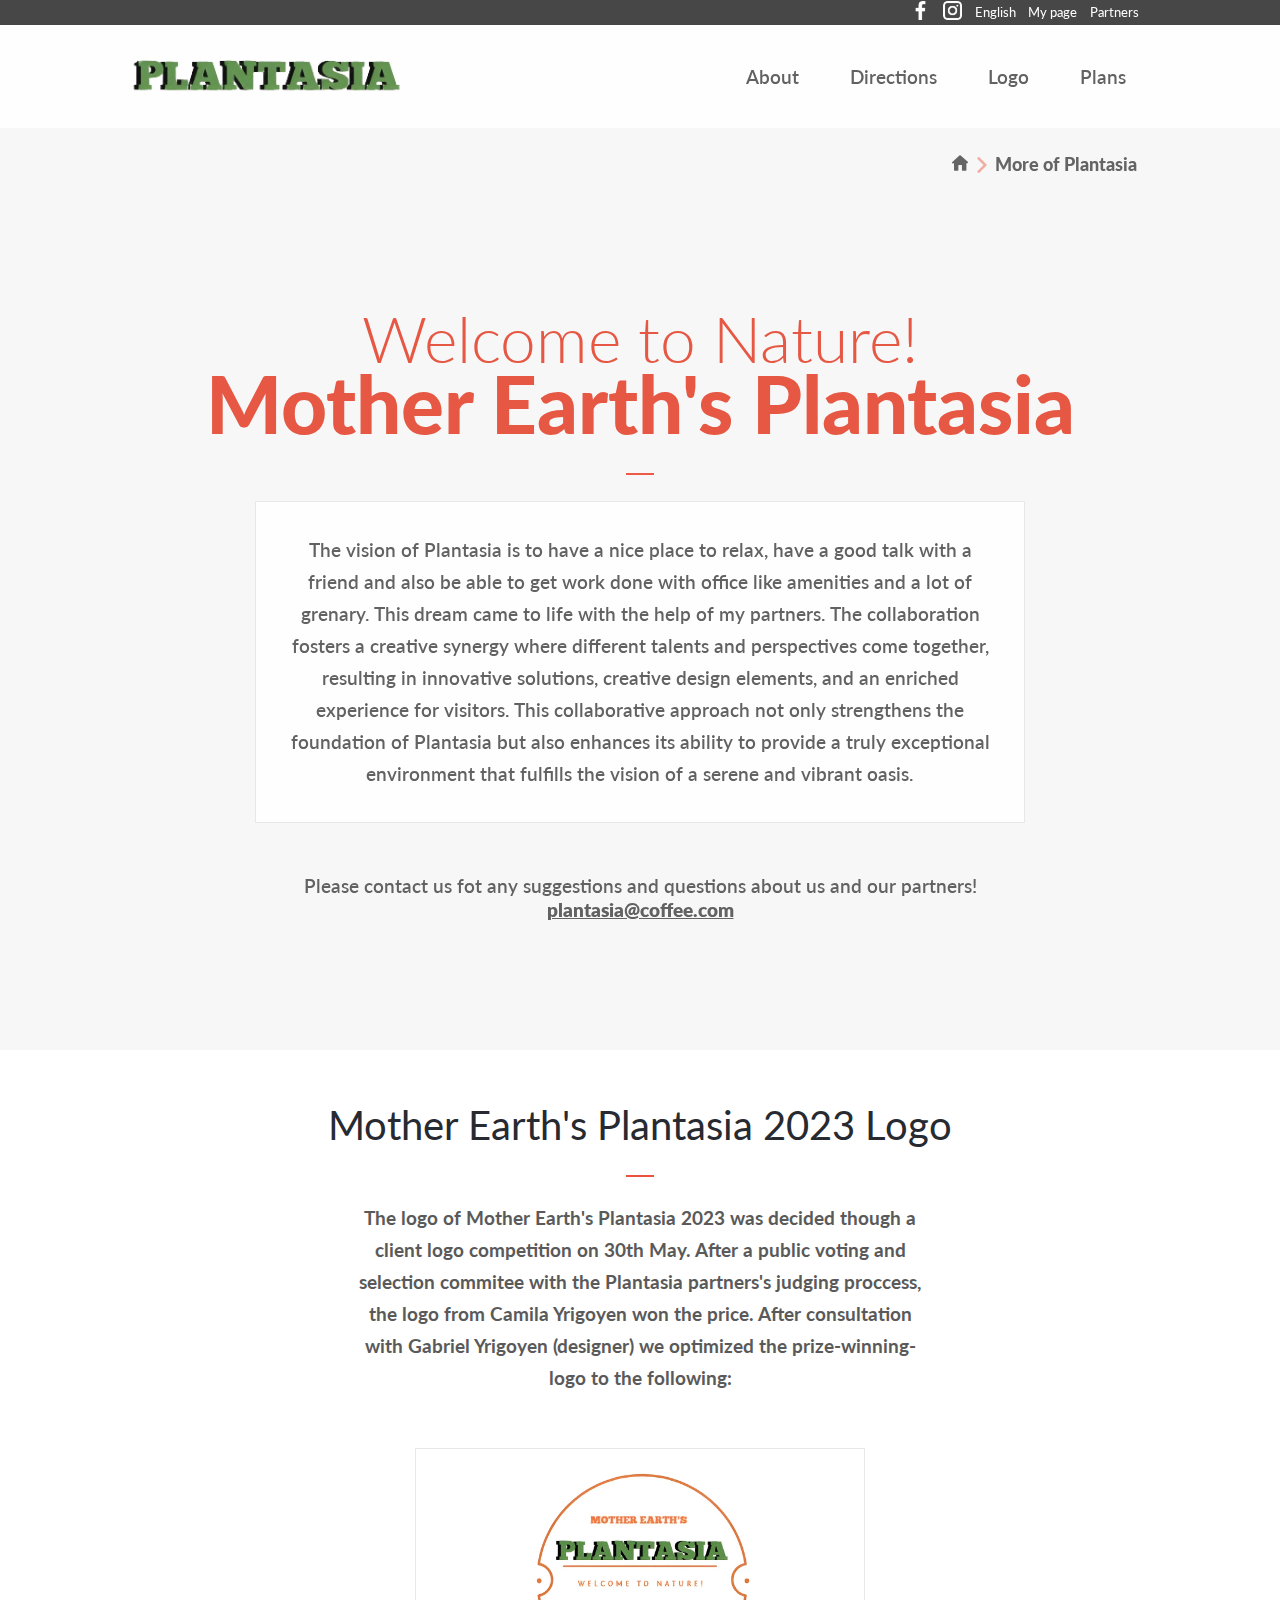
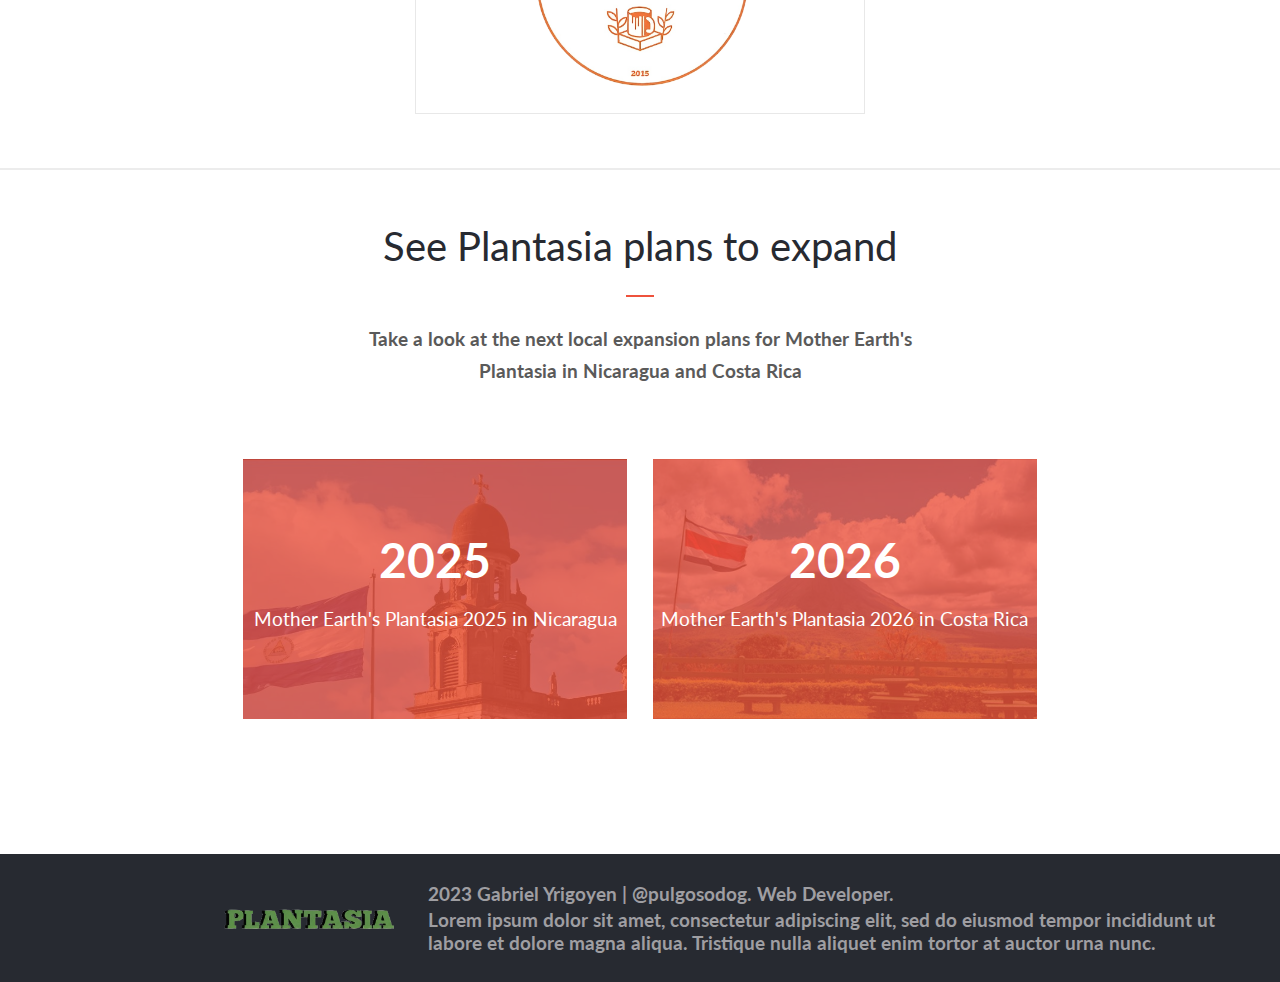
==== commit 12a12d29: "Update about.html" ====
--- a/html/about.html
+++ b/html/about.html
@@ -20,7 +20,7 @@
         </button>
         <ul id="menu-items" class="">
             <li>
-                <a href="index.html"><img src="/images/Plantasia-logo-inner-background.png" alt="Plantasia logo word"></a>
+                <a href="/capstone-project/"><img src="../images/Plantasia-logo-inner-background.png" alt="Plantasia logo word"></a>
             </li>
             <li>
                 <a href="#intro">ABOUT</a>
@@ -44,10 +44,10 @@
                 <div class="top">
                     <ul>
                         <li>
-                            <a href="https://facebook.com/"><img src="/images/facebook.png" alt="facebook"></a>
+                            <a href="https://facebook.com/"><img src="../images/facebook.png" alt="facebook"></a>
                         </li>
                         <li>
-                            <a href="https://www.instagram.com/"><img src="/images/instagram.png" alt="instagram"></a>
+                            <a href="https://www.instagram.com/"><img src="../images/instagram.png" alt="instagram"></a>
                         </li>
                         <li>
                             <a href="">English</a>
@@ -63,7 +63,7 @@
 
                 <div class="bottom">
                     <button id="hamburguer-button"></button>
-                    <a href="/index.html"><img src="/images/Plantasia-word-logo.png" alt="Plantasia"></a>
+                    <a href="/capstone-project/"><img src="../images/Plantasia-word-logo.png" alt="Plantasia"></a>
                     <ul>
                         <li>
                             <a href="#intro">About</a>
@@ -85,10 +85,10 @@
         <section id="intro">
             <ul>
                 <li>
-                    <a href="/index.html"><img src="/images/house-icon.png" alt="house"></a>
+                    <a href="/capstone-project/"><img src="../images/house-icon.png" alt="house"></a>
                 </li>
                 <li>
-                    <img src="/images/right-arrow.png" alt="arrow pointing right">
+                    <img src="../images/right-arrow.png" alt="arrow pointing right">
                 </li>
                 <li>
                     <p>More of Plantasia</p>
@@ -129,7 +129,7 @@
                 prize-winning-logo to the following:</span>
         </p>
         <div>
-            <img src="/images/Plantasia-logo-inner-background.png" alt="">
+            <img src="../images/Plantasia-logo-inner-background.png" alt="">
         </div>
     </section>
     <hr id="logo-plans-hr">
@@ -159,19 +159,19 @@
         <hr>
         <div id="partners-container">
             <div class="row">
-                <img src="/images/Partner-1.png" alt="Palimtintin Nursery">
-                <img src="/images/Partner-2.png" alt="Master Blend Pure Ground Coffee">
-                <img src="/images/partner-3.png" alt="Lucky OAK Woodworking">
+                <img src="../images/partner-1.png" alt="Palimtintin Nursery">
+                <img src="../images/Partner-2.png" alt="Master Blend Pure Ground Coffee">
+                <img src="../images/partner-3.png" alt="Lucky OAK Woodworking">
             </div>
             <div class="row">
-                <img src="/images/partner-4.png" alt="Common Ground COffee company">
-                <img src="/images/Partner-5.png" alt="Just Plants Nursery">
+                <img src="../images/partner-4.png" alt="Common Ground COffee company">
+                <img src="../images/Partner-5.png" alt="Just Plants Nursery">
             </div>
         </div>
     </section>
 
     <section id="footer">
-        <a href="/index.html"><img src="/images/Plantasia-word-logo.png" alt="Plantasia logo"></a>
+        <a href="/capstone-project/"><img src="../images/Plantasia-word-logo.png" alt="Plantasia logo"></a>
         <div>
             <p>2023 Gabriel Yrigoyen | @pulgosodog.
                 Web Developer.
@@ -183,7 +183,7 @@
             </p>
         </div>
     </section>
-    <script src="/app.js"></script>
+    <script src="../app.js"></script>
 </body>
 
 </html>
--- a/about-style.css
+++ b/about-style.css
@@ -296,13 +296,13 @@
 }
 
 section#plans div#country-container div#nicaragua {
-  background-image: url(/images/Nicaragua.JPG);
+  background-image: url(../images/Nicaragua.JPG);
   background-size: cover;
   background-position: bottom;
 }
 
 section#plans div#country-container div#costa-rica {
-  background-image: url(/images/Costa\ Rica.JPG);
+  background-image: url(../images/Costa\ Rica.JPG);
   background-size: cover;
   background-position: center;
 }
